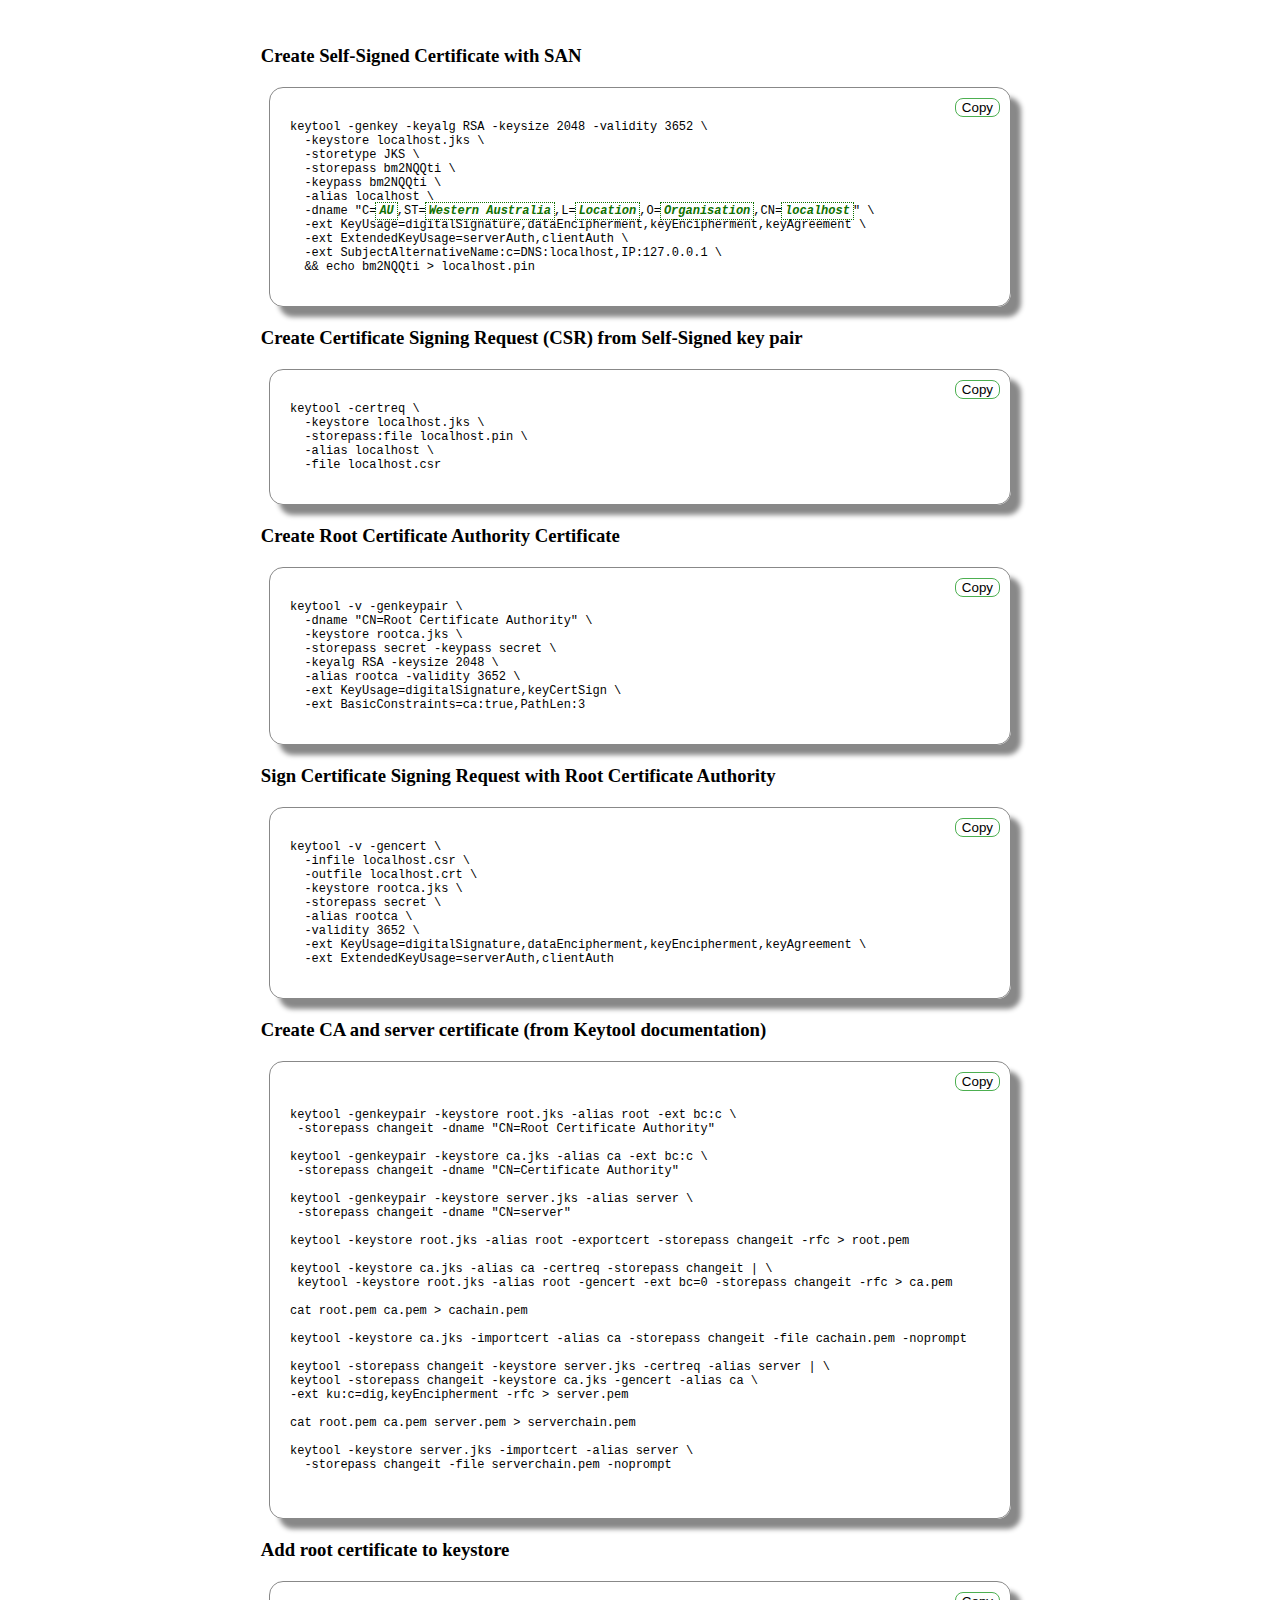
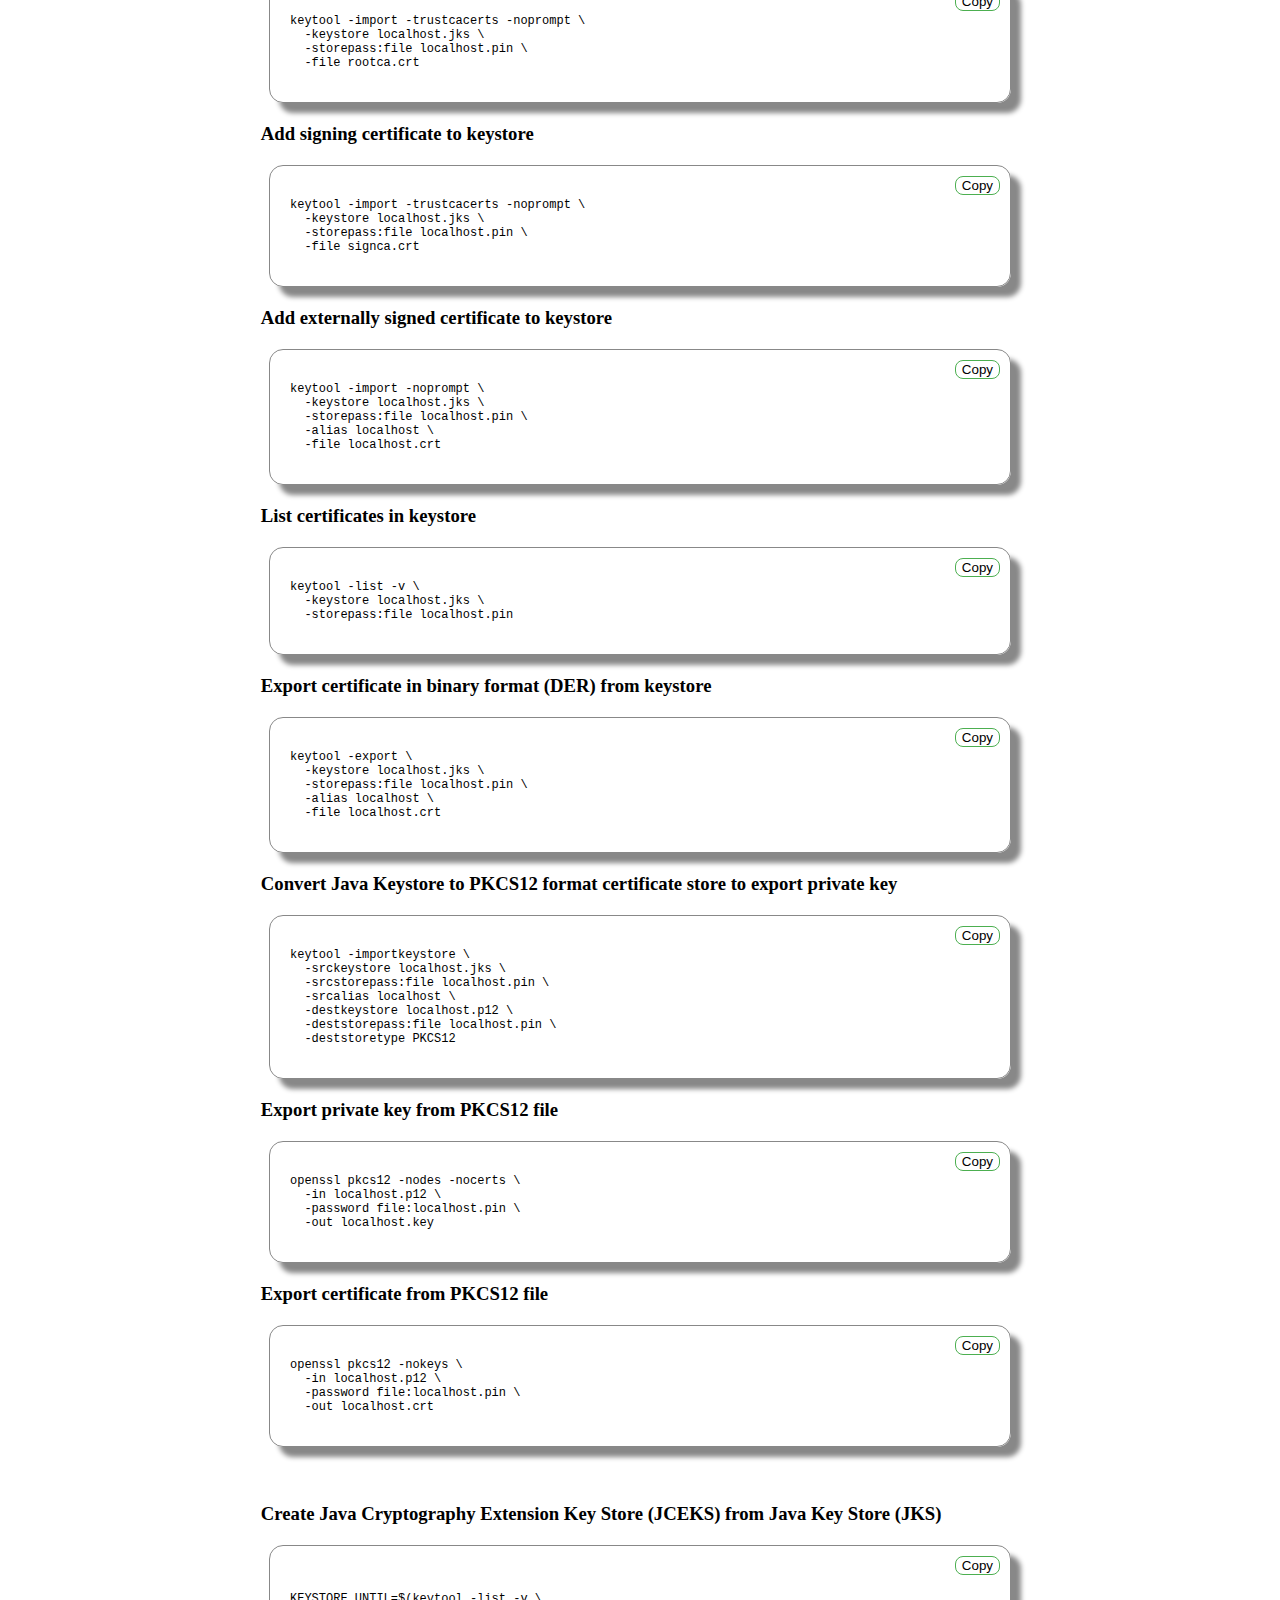
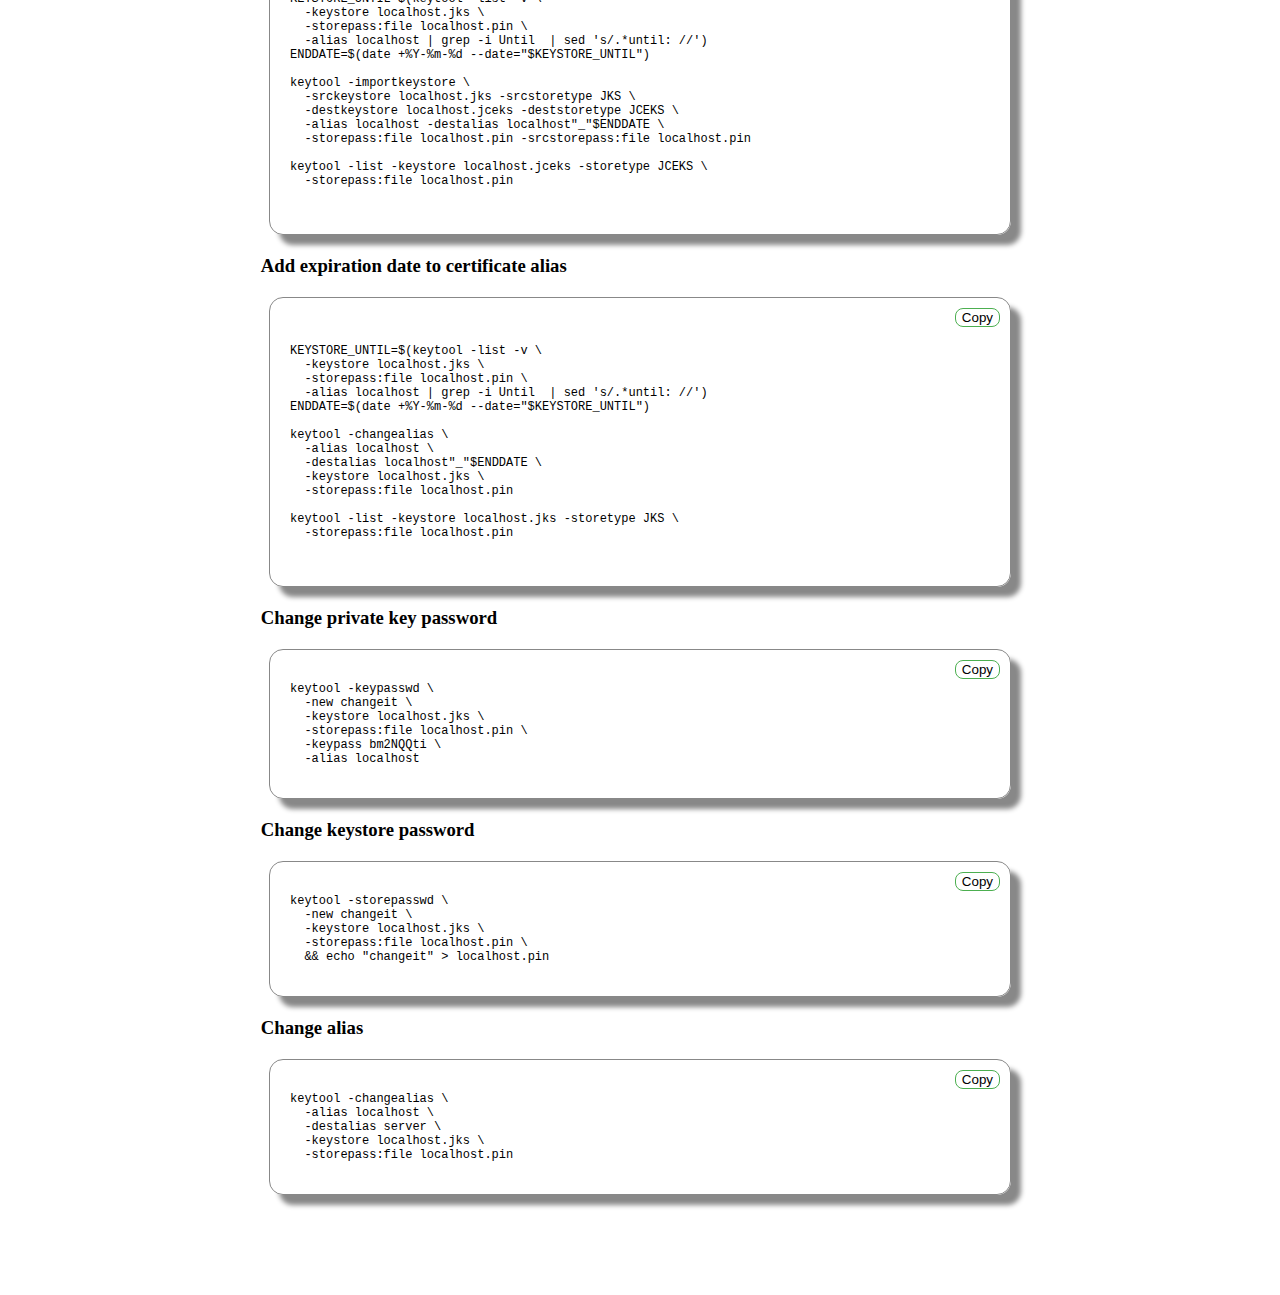
==== keytool/index.html @ 0a65f44e "Added LVM and Keytool. New index.html, images, and css." ====
<!DOCTYPE html>
<html>
<head>
<meta charset="UTF-8">
<meta name="description" content="Java Keytool Help Sheet">
<meta name="keywords" content="Java, Keytool, Help Sheet">
<meta name="author" content="Andrew Milne">

<meta http-equiv="Content-Type" content="text/html;charset=UTF-8">
<title>Java Keytool Help Sheet</title>

<style type="text/css">
textarea {
  position: absolute;
  left: -100%;
}

button {
  transition-duration: 0.4s;
  background-color: white;
  color: black;
  border: 1px solid #4CAF50; /* Green */
  border-radius: 8px;
}
button:active {
  transform: translateY(6px);
}
button:hover {
  background-color: #4CAF50; /* Green */
  color: white;
}

#cn,#o,#l,#c,#st,#test span {
  font-style: italic;
  font-weight: bold;
  font-family: "Courier New", Courier, monospace;
  font-size: 12px;
  outline: 1px dotted;
  padding: 1px 3px;
  color: #0f7000; /* Green */
  cursor: pointer;
}
#using input {
  font-style: normal;
  font-weight: normal;
  font-family: "Courier New", Courier, monospace;
  font-size: 12px;
  outline: 1px dotted;
  padding: 1px 3px;
  border: 0px;
}

.output {
  width: 60%;
  margin: auto;
}

pre {
  font-family: "Courier New", Courier, monospace;
  font-size: 12px;
  font-style: normal;
  font-variant: normal;
  font-weight: normal;
  background-color: #FFFFFF;
}

div.code {
  position: relative;
  overflow-x: auto;

  margin: 20px auto;
  width: 700px;
  padding: 20px;
  text-align: left;
  vertical-align: middle;

  box-shadow: 10px 10px 5px #888888;
  border:1px solid #888888;

  -moz-border-radius-bottomleft: 14px;
  -webkit-border-bottom-left-radius: 14px;
  border-bottom-left-radius: 14px;

  -moz-border-radius-bottomright: 14px;
  -webkit-border-bottom-right-radius: 14px;
  border-bottom-right-radius: 14px;

  -moz-border-radius-topright: 14px;
  -webkit-border-top-right-radius: 14px;
  border-top-right-radius: 14px;

  -moz-border-radius-topleft: 14px;
  -webkit-border-top-left-radius: 14px;
  border-top-left-radius: 14px;

}

pre + button {
  position: absolute;
  top: 10px;
  right: 10px;
}

</style>
</head>

<body>

<div class="output">
<br>

<h3>Create Self-Signed Certificate with SAN
<div class="code">
<pre id="pre000">
keytool -genkey -keyalg RSA -keysize 2048 -validity 3652 \
  -keystore <span class="file">localhost</span>.jks \
  -storetype JKS \
  -storepass <span class="pwd">changeit</span> \
  -keypass <span class="pwd">changeit</span> \
  -alias <span class="file">localhost</span> \
  -dname "C=<span id="c">AU</span>,ST=<span id="st">Western Australia</span>,L=<span id="l">Location</span>,O=<span id="o">Organisation</span>,CN=<span id="cn">localhost</span>" \
  -ext KeyUsage=digitalSignature,dataEncipherment,keyEncipherment,keyAgreement \
  -ext ExtendedKeyUsage=serverAuth,clientAuth \
  -ext SubjectAlternativeName:c=<span class="san1">DNS:localhost,IP:127.0.0.1</span> \
  && echo <span class="pwd">changeit</span> > <span class="file">localhost</span>.pin
</pre>
<button onclick="clipper('pre000')">Copy</button>
</div>

<h3>Create Certificate Signing Request (CSR) from Self-Signed key pair
<div class="code">
<pre id="pre001">
keytool -certreq \
  -keystore <span class="file">localhost</span>.jks \
  -storepass:file <span class="file">localhost</span>.pin \
  -alias <span class="file">localhost</span> \
  -file <span class="file">localhost</span>.csr
</pre>
<button onclick="clipper('pre001')">Copy</button>
</div>

<h3>Create Root Certificate Authority Certificate
<div class="code">
<pre id="pre004">
keytool -v -genkeypair \
  -dname "CN=Root Certificate Authority" \
  -keystore rootca.jks \
  -storepass secret -keypass secret \
  -keyalg RSA -keysize 2048 \
  -alias rootca -validity 3652 \
  -ext KeyUsage=digitalSignature,keyCertSign \
  -ext BasicConstraints=ca:true,PathLen:3
</pre>
<button onclick="clipper('pre004')">Copy</button>
</div>

<h3>Sign Certificate Signing Request with Root Certificate Authority</h3>
<div class="code">
<pre id="pre005">
keytool -v -gencert \
  -infile <span class="file">localhost</span>.csr \
  -outfile <span class="file">localhost</span>.crt \
  -keystore rootca.jks \
  -storepass secret \
  -alias rootca \
  -validity 3652 \
  -ext KeyUsage=digitalSignature,dataEncipherment,keyEncipherment,keyAgreement \
  -ext ExtendedKeyUsage=serverAuth,clientAuth
</pre>
<button onclick="clipper('pre005')">Copy</button>
</div>

<h3>Create CA and server certificate (from Keytool documentation)</h3>
<div class="code">
<pre id="pre006">

keytool -genkeypair -keystore root.jks -alias root -ext bc:c \
 -storepass changeit -dname "CN=Root Certificate Authority"

keytool -genkeypair -keystore ca.jks -alias ca -ext bc:c \
 -storepass changeit -dname "CN=Certificate Authority"

keytool -genkeypair -keystore server.jks -alias server \
 -storepass changeit -dname "CN=server"

keytool -keystore root.jks -alias root -exportcert -storepass changeit -rfc > root.pem

keytool -keystore ca.jks -alias ca -certreq -storepass changeit | \
 keytool -keystore root.jks -alias root -gencert -ext bc=0 -storepass changeit -rfc > ca.pem

cat root.pem ca.pem > cachain.pem

keytool -keystore ca.jks -importcert -alias ca -storepass changeit -file cachain.pem -noprompt

keytool -storepass changeit -keystore server.jks -certreq -alias server | \
keytool -storepass changeit -keystore ca.jks -gencert -alias ca \
-ext ku:c=dig,keyEncipherment -rfc > server.pem

cat root.pem ca.pem server.pem > serverchain.pem

keytool -keystore server.jks -importcert -alias server \
  -storepass changeit -file serverchain.pem -noprompt

</pre>
<button onclick="clipper('pre006')">Copy</button>
</div>

<h3>Add root certificate to keystore</h3>
<div class="code">
<pre id="pre007">
keytool -import -trustcacerts -noprompt \
  -keystore <span class="file">localhost</span>.jks \
  -storepass:file <span class="file">localhost</span>.pin \
  -file rootca.crt
</pre>
<button onclick="clipper('pre007')">Copy</button>
</div>

<h3>Add signing certificate to keystore</h3>
<div class="code">
<pre id="pre008">
keytool -import -trustcacerts -noprompt \
  -keystore <span class="file">localhost</span>.jks \
  -storepass:file <span class="file">localhost</span>.pin \
  -file signca.crt
</pre>
<button onclick="clipper('pre008')">Copy</button>
</div>

<h3>Add externally signed certificate to keystore</h3>
<div class="code">
<pre id="pre009">
keytool -import -noprompt \
  -keystore <span class="file">localhost</span>.jks \
  -storepass:file <span class="file">localhost</span>.pin \
  -alias <span class="file">localhost</span> \
  -file <span class="file">localhost</span>.crt
</pre>
<button onclick="clipper('pre009')">Copy</button>
</div>

<h3>List certificates in keystore</h3>
<div class="code">
<pre id="pre010">
keytool -list -v \
  -keystore <span class="file">localhost</span>.jks \
  -storepass:file <span class="file">localhost</span>.pin
</pre>
<button onclick="clipper('pre010')">Copy</button>
</div>

<h3>Export certificate in binary format (DER) from keystore</h3>
<div class="code">
<pre id="pre011">
keytool -export \
  -keystore <span class="file">localhost</span>.jks \
  -storepass:file <span class="file">localhost</span>.pin \
  -alias <span class="file">localhost</span> \
  -file <span class="file">localhost</span>.crt
</pre>
<button onclick="clipper('pre011')">Copy</button>
</div>

<h3>Convert Java Keystore to PKCS12 format certificate store to export private key</h3>
<div class="code">
<pre id="pre013">
keytool -importkeystore \
  -srckeystore <span class="file">localhost</span>.jks \
  -srcstorepass:file <span class="file">localhost</span>.pin \
  -srcalias <span class="file">localhost</span> \
  -destkeystore <span class="file">localhost</span>.p12 \
  -deststorepass:file <span class="file">localhost</span>.pin \
  -deststoretype PKCS12
</pre>
<button onclick="clipper('pre013')">Copy</button>
</div>

<h3>Export private key from PKCS12 file</h3>
<div class="code">
<pre id="pre014">
openssl pkcs12 -nodes -nocerts \
  -in <span class="file">localhost</span>.p12 \
  -password file:<span class="file">localhost</span>.pin \
  -out <span class="file">localhost</span>.key
</pre>
<button onclick="clipper('pre014')">Copy</button>
</div>

<h3>Export certificate from PKCS12 file</h3>
<div class="code">
<pre id="pre015">
openssl pkcs12 -nokeys \
  -in <span class="file">localhost</span>.p12 \
  -password file:<span class="file">localhost</span>.pin \
  -out <span class="file">localhost</span>.crt
</pre>
<button onclick="clipper('pre015')">Copy</button>
</div>

<br>

<h3>Create Java Cryptography Extension Key Store (JCEKS) from Java Key Store (JKS)</h3>
<div class="code">
<pre id="pre019">

KEYSTORE_UNTIL=$(keytool -list -v \
  -keystore <span class="file">localhost</span>.jks \
  -storepass:file <span class="file">localhost</span>.pin \
  -alias <span class="file">localhost</span> | grep -i Until  | sed 's/.*until: //')
ENDDATE=$(date +%Y-%m-%d --date="$KEYSTORE_UNTIL")

keytool -importkeystore \
  -srckeystore <span class="file">localhost</span>.jks -srcstoretype JKS \
  -destkeystore <span class="file">localhost</span>.jceks -deststoretype JCEKS \
  -alias <span class="file">localhost</span> -destalias <span class="file">localhost</span>"_"$ENDDATE \
  -storepass:file <span class="file">localhost</span>.pin -srcstorepass:file <span class="file">localhost</span>.pin

keytool -list -keystore <span class="file">localhost</span>.jceks -storetype JCEKS \
  -storepass:file <span class="file">localhost</span>.pin

</pre>
<button onclick="clipper('pre019')">Copy</button>
</div>

<h3>Add expiration date to certificate alias</h3>
<div class="code">
<pre id="pre020">

KEYSTORE_UNTIL=$(keytool -list -v \
  -keystore <span class="file">localhost</span>.jks \
  -storepass:file <span class="file">localhost</span>.pin \
  -alias <span class="file">localhost</span> | grep -i Until  | sed 's/.*until: //')
ENDDATE=$(date +%Y-%m-%d --date="$KEYSTORE_UNTIL")

keytool -changealias \
  -alias <span class="file">localhost</span> \
  -destalias <span class="file">localhost</span>"_"$ENDDATE \
  -keystore <span class="file">localhost</span>.jks \
  -storepass:file <span class="file">localhost</span>.pin

keytool -list -keystore <span class="file">localhost</span>.jks -storetype JKS \
  -storepass:file <span class="file">localhost</span>.pin

</pre>
<button onclick="clipper('pre020')">Copy</button>
</div>

<h3>Change private key password</h3>
<div class="code">
<pre id="pre021">
keytool -keypasswd \
  -new changeit \
  -keystore <span class="file">localhost</span>.jks \
  -storepass:file <span class="file">localhost</span>.pin \
  -keypass <span class="pwd">changeit</span> \
  -alias <span class="file">localhost</span>
</pre>
<button onclick="clipper('pre021')">Copy</button>
</div>

<h3>Change keystore password</h3>
<div class="code">
<pre id="pre022">
keytool -storepasswd \
  -new changeit \
  -keystore <span class="file">localhost</span>.jks \
  -storepass:file <span class="file">localhost</span>.pin \
  && echo "changeit" > <span class="file">localhost</span>.pin
</pre>
<button onclick="clipper('pre022')">Copy</button>
</div>

<h3>Change alias</h3>
<div class="code">
<pre id="pre023">
keytool -changealias \
  -alias <span class="file">localhost</span> \
  -destalias server \
  -keystore <span class="file">localhost</span>.jks \
  -storepass:file <span class="file">localhost</span>.pin
</pre>
<button onclick="clipper('pre023')">Copy</button>
</div>

<br><br>

</div>

<br><br>

<script>

function clipper(id) {
  const copyText = document.getElementById(id).textContent;
  const textArea = document.createElement('textarea');
  textArea.textContent = copyText;
  document.body.append(textArea);
  textArea.select();
  document.execCommand("copy");
}

function genpassword(length) {
  var result           = '';
  var characters       = 'ABCDEFGHIJKLMNOPQRSTUVWXYZabcdefghijklmnopqrstuvwxyz0123456789';
  var charactersLength = characters.length;
  for ( var i = 0; i < length; i++ ) {
    result += characters.charAt(Math.floor(Math.random() * charactersLength));
  }
  return result;
}

window.addEventListener("load", function(){
  var p = genpassword(8);
  document.querySelectorAll('.pwd').forEach(el=>{ el.innerHTML = p || 'changeit'; })
});

document.getElementById('cn').onchange = function() {
  var a = this.innerHTML.toLowerCase();
  var f = this.innerHTML.toLowerCase().replace(/\./g,"_");
  var s1 = "DNS:" + a;
  f = f.replace(/\*/g,"star");
  if (a.includes("*.")) { s1 = s1 + ",DNS:" + a.replace(/\*\./,""); }
  if (a.includes("localhost")) { s1 = s1 + ",IP:127.0.0.1"; }
  document.querySelectorAll('.cn').forEach(el=>{ el.innerHTML = a || 'localhost'; })
  document.querySelectorAll('.file').forEach(el=>{ el.innerHTML = f || 'localhost'; })
  document.querySelectorAll('.san1').forEach(el=>{ el.innerHTML = s1 || 'DNS:localhost'; })
}

function editId(event) {
    var span, input, text;
    
    // Get the event (handle MS difference)
    event = event || window.event;
    // Get the root element of the event (handle MS difference)
    span = event.target || event.srcElement;
    // If it's a span...
    if (span && span.tagName.toUpperCase() === "SPAN") {
        // Hide it
        span.style.display = "none";
        // Get its text
        text = span.innerHTML;
        // Create an input
        input = document.createElement("input");
        input.type = "text";
        input.value = text;
        input.size = Math.max(text.length, 16);
        span.parentNode.insertBefore(input, span);
        // Focus it, hook blur to undo
        input.focus();
        input.onblur = function() {
            // Remove the input
            span.parentNode.removeChild(input);
            // Update the span
            span.innerHTML = input.value == "" ? "&nbsp;" : input.value;
            // Show the span again
            span.style.display = "";
            span.dispatchEvent(new Event('change'));
        }
        input.addEventListener("keyup", function(event) {
            if (event.keyCode === 13) {
                input.blur();
            }
        });
    }
}

document.getElementById('cn').onclick = function(event) {
  editId(event);
}

document.getElementById('c').onclick = function(event) {
  editId(event);
}

document.getElementById('st').onclick = function(event) {
  editId(event);
}

document.getElementById('l').onclick = function(event) {
  editId(event);
}

document.getElementById('o').onclick = function(event) {
  editId(event);
}

</script>

</body>
</html>
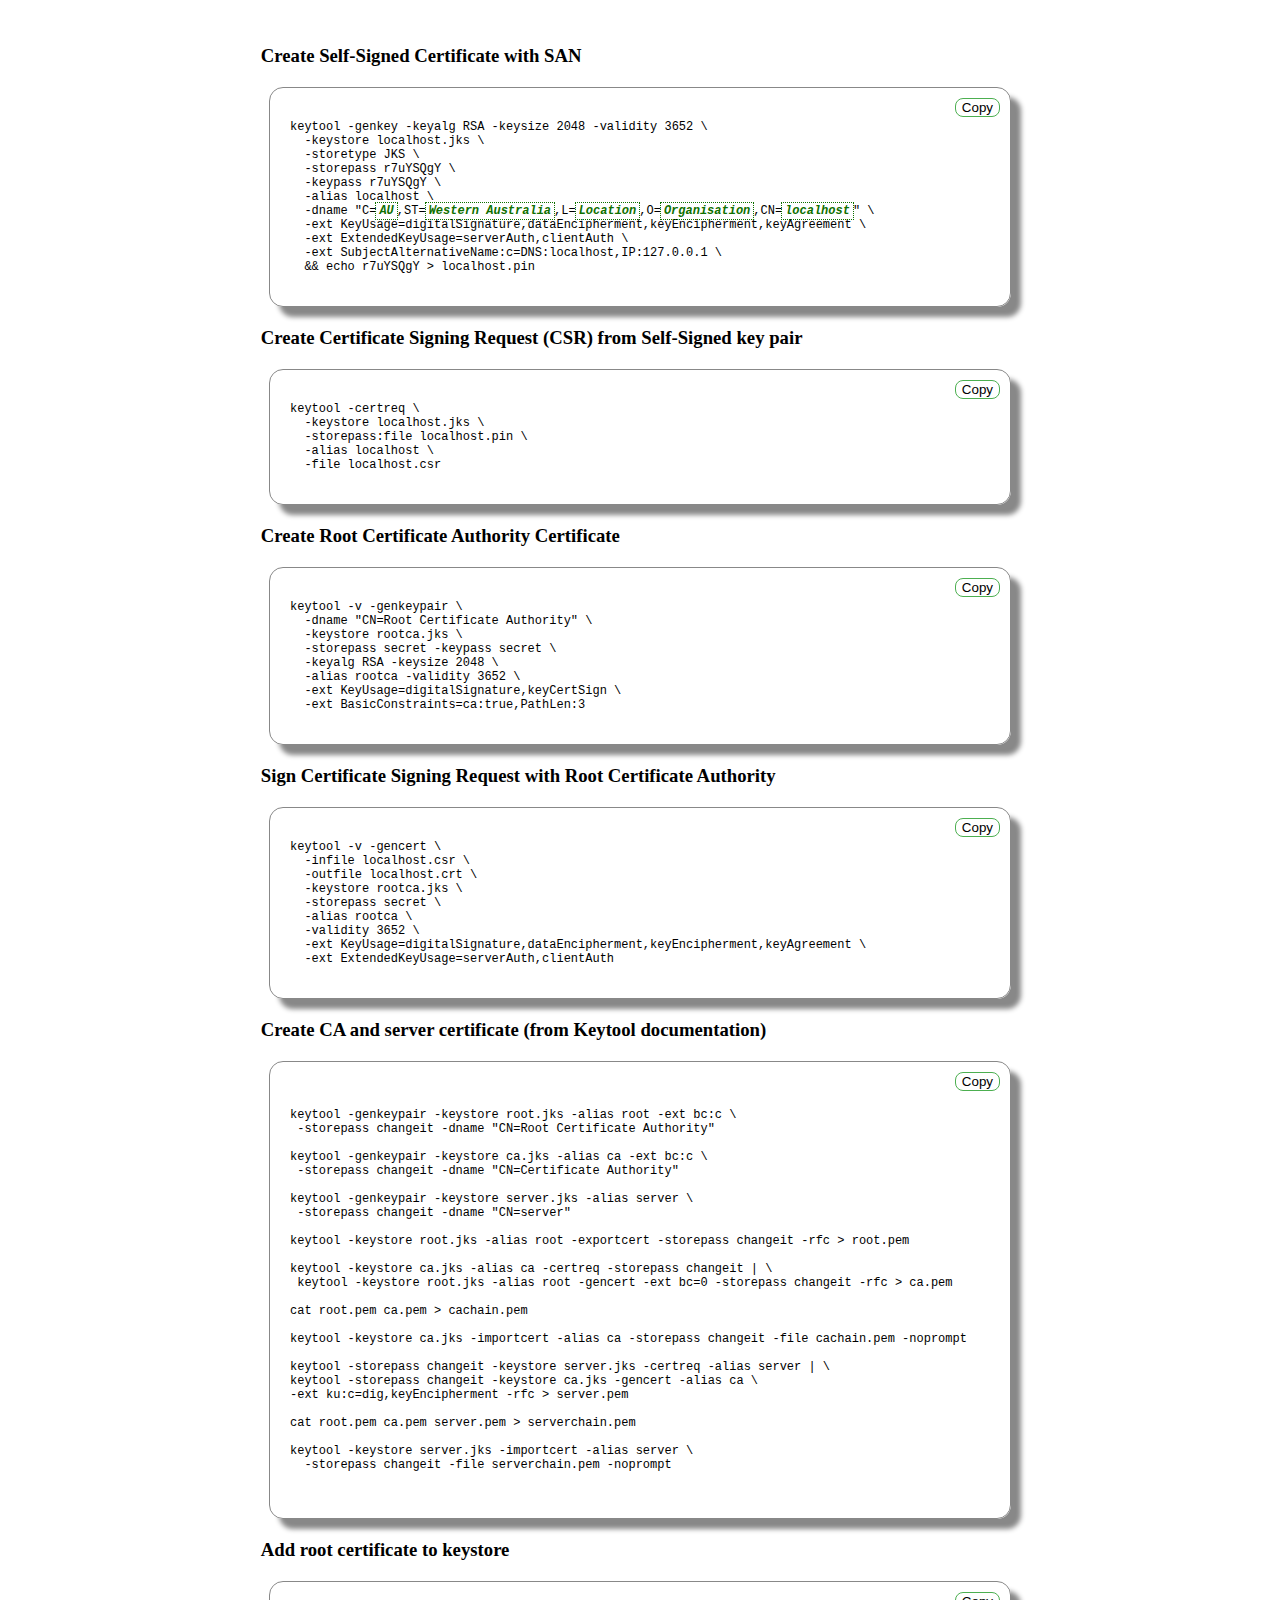
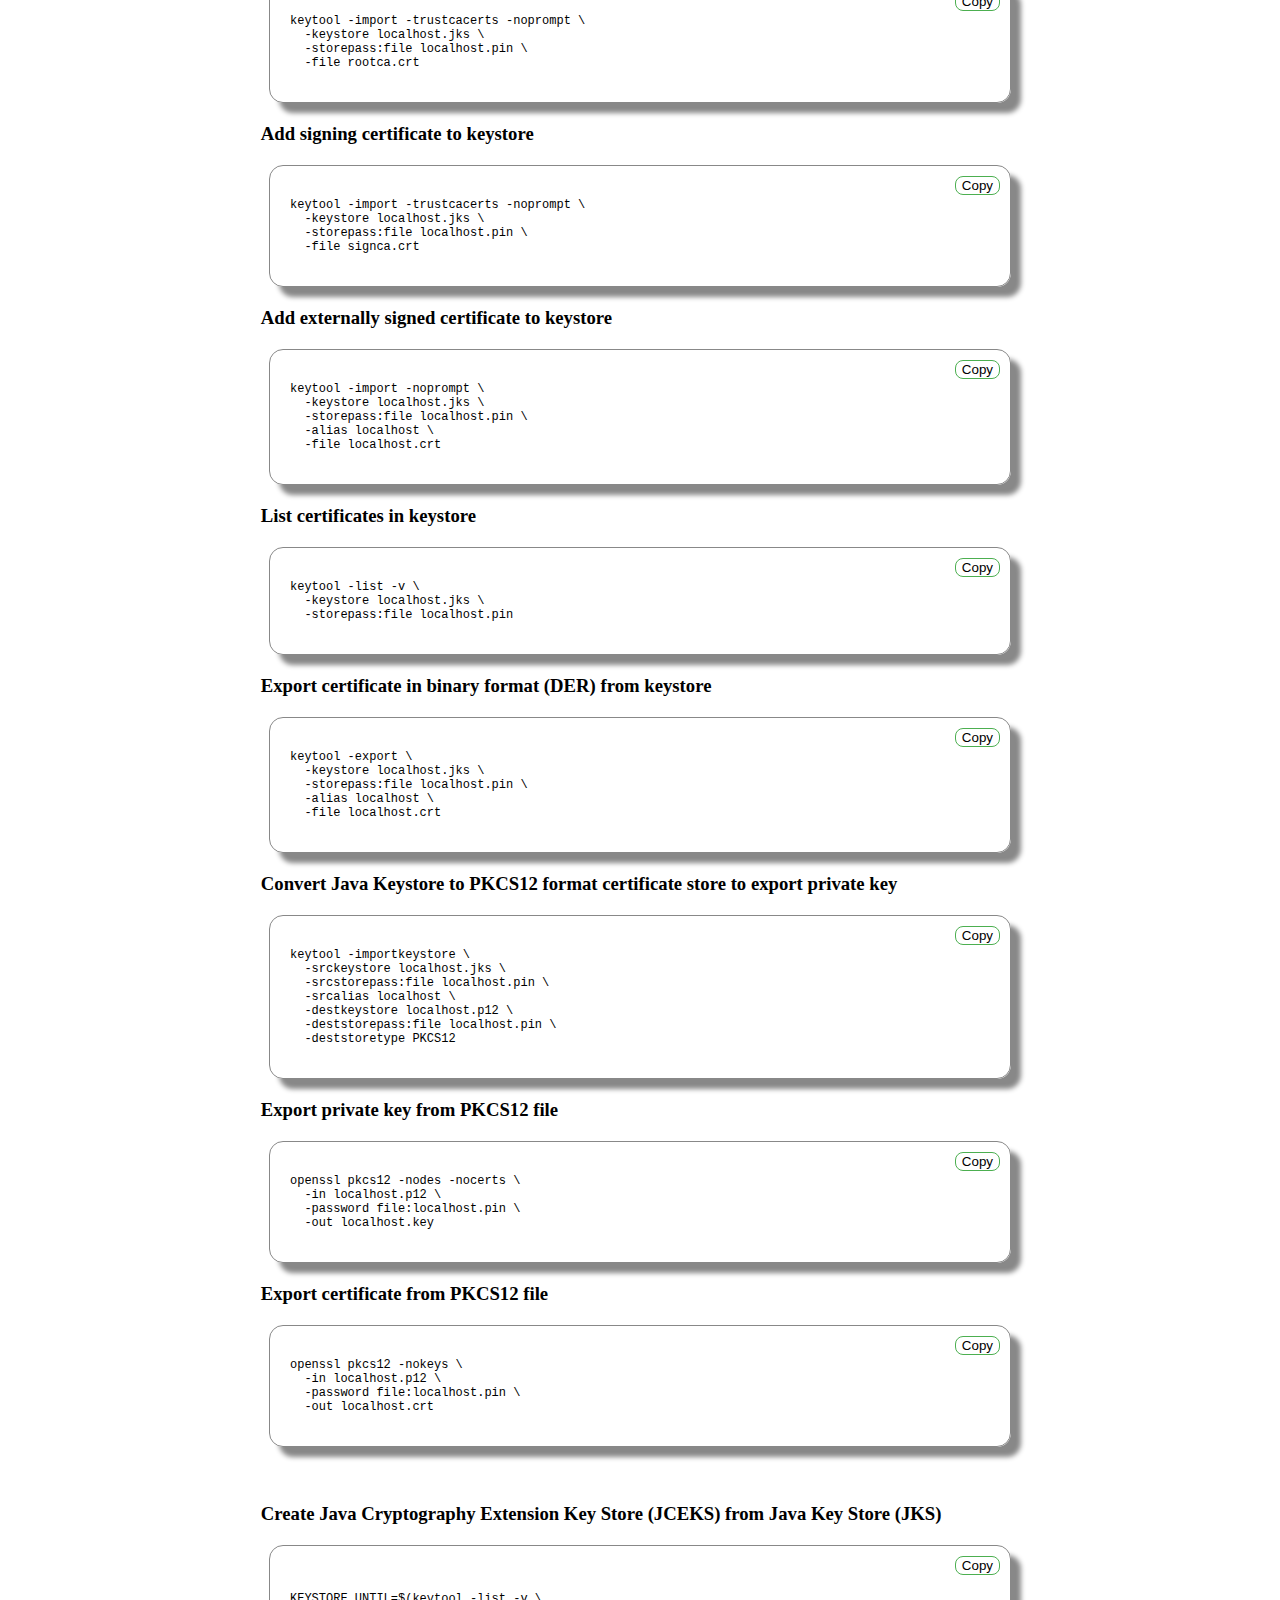
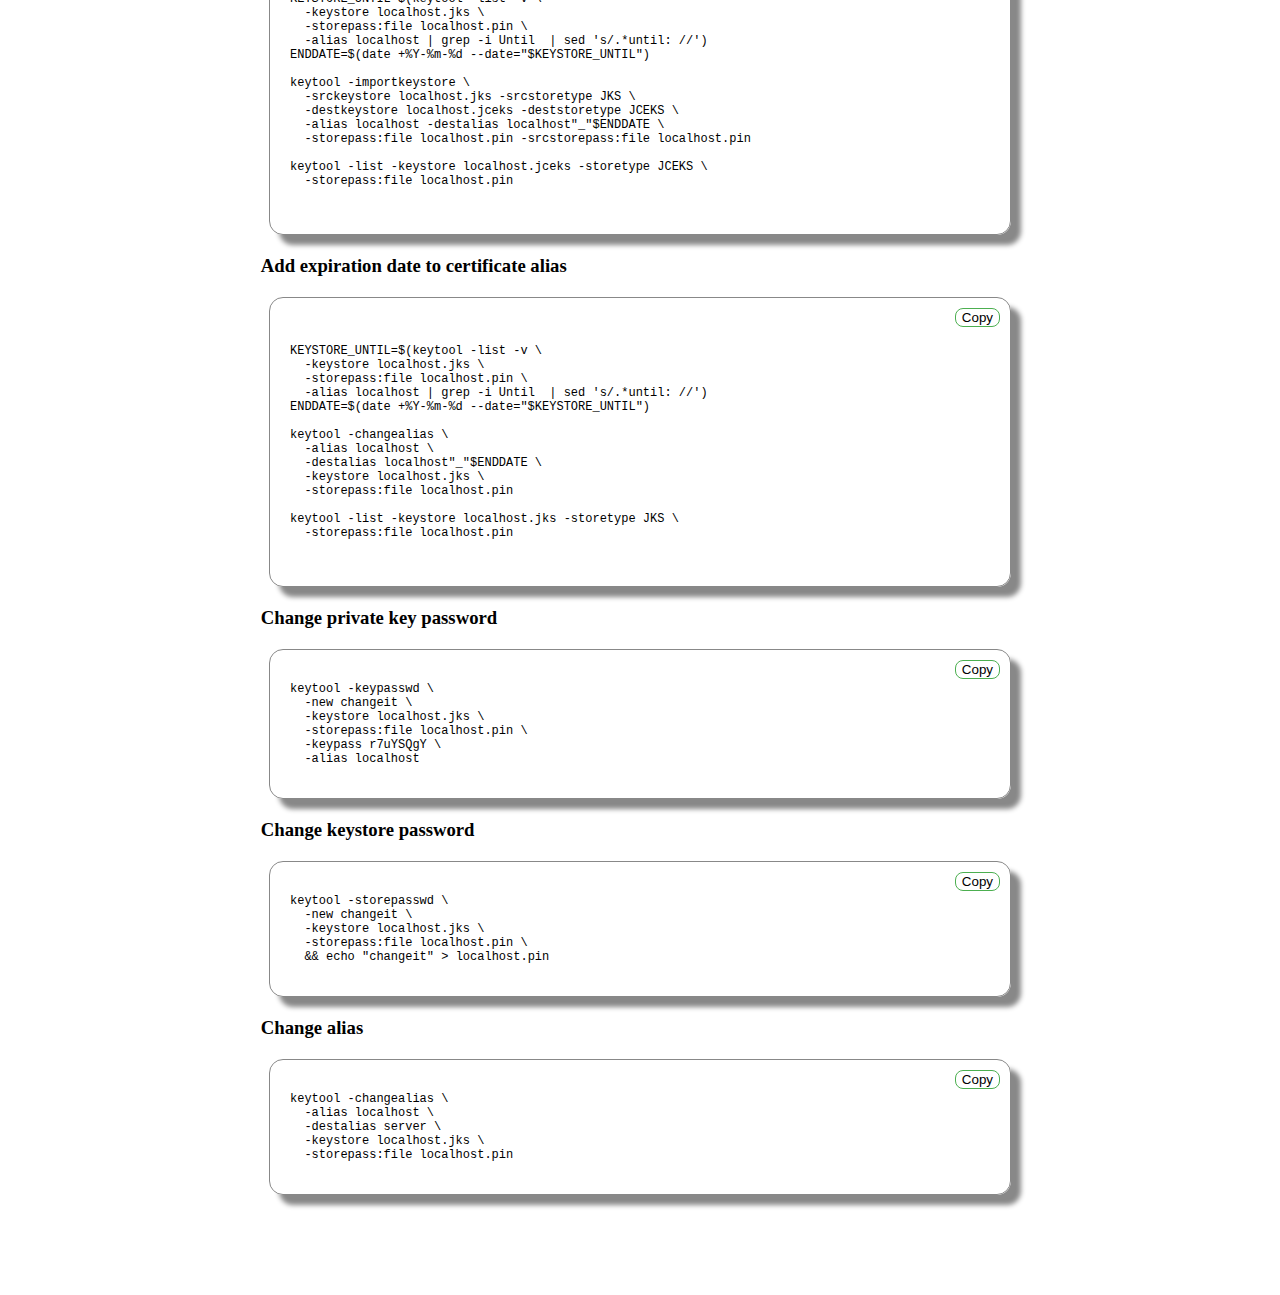
==== commit f919279c: "keytool select on input" ====
--- a/keytool/index.html
+++ b/keytool/index.html
@@ -447,6 +447,7 @@
         span.parentNode.insertBefore(input, span);
         // Focus it, hook blur to undo
         input.focus();
+        input.select();
         input.onblur = function() {
             // Remove the input
             span.parentNode.removeChild(input);
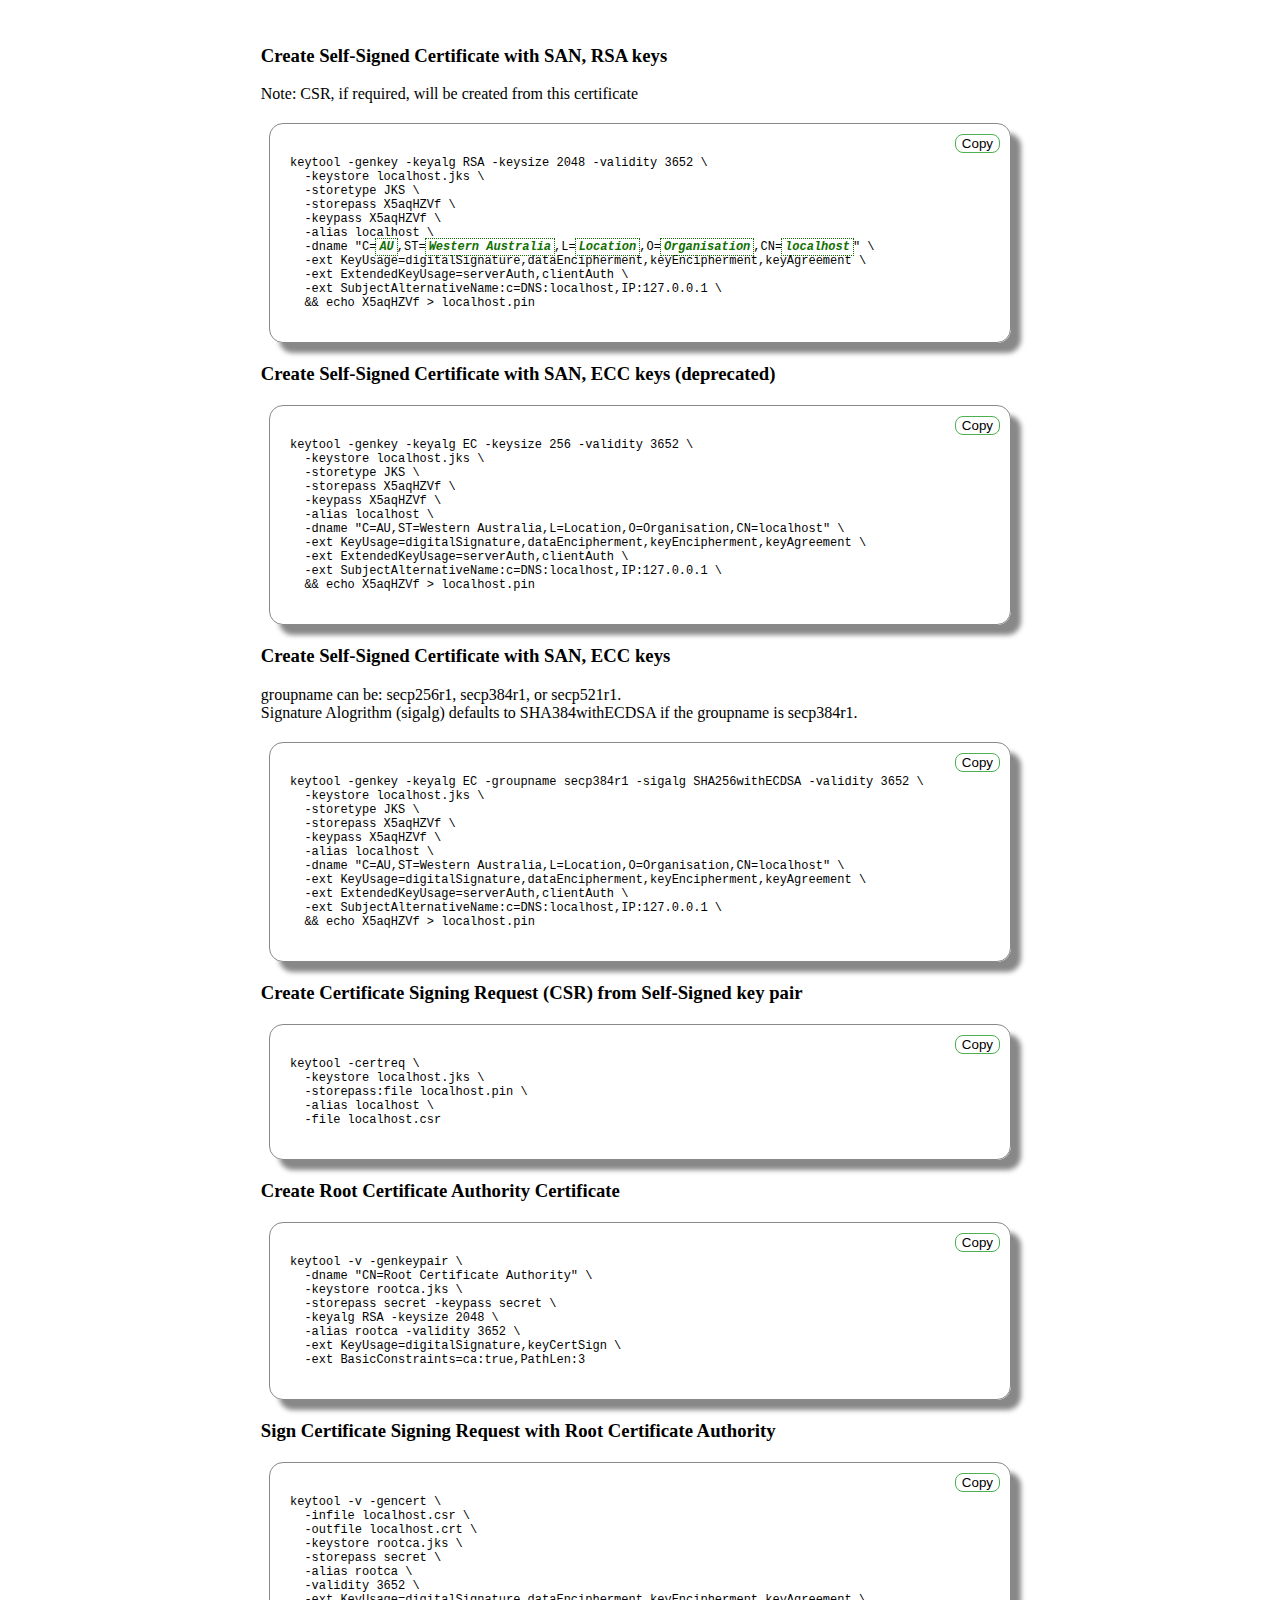
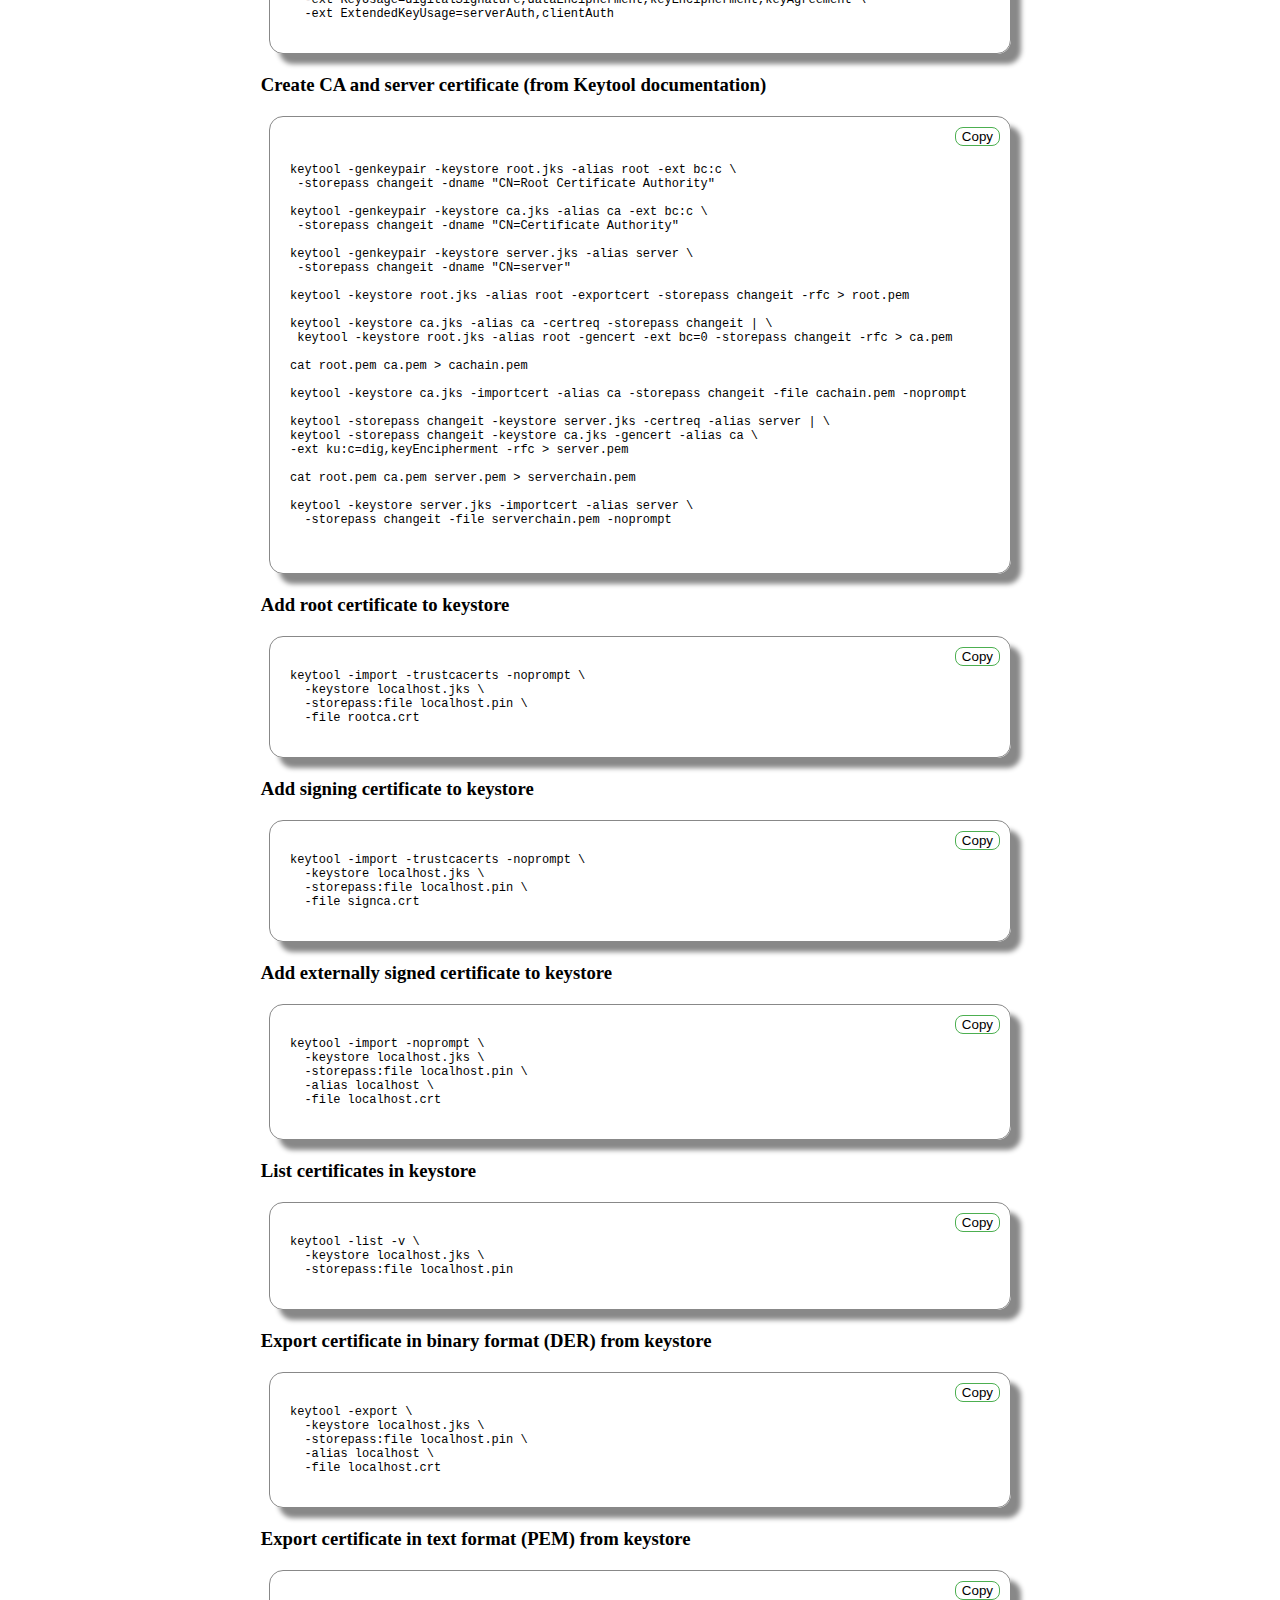
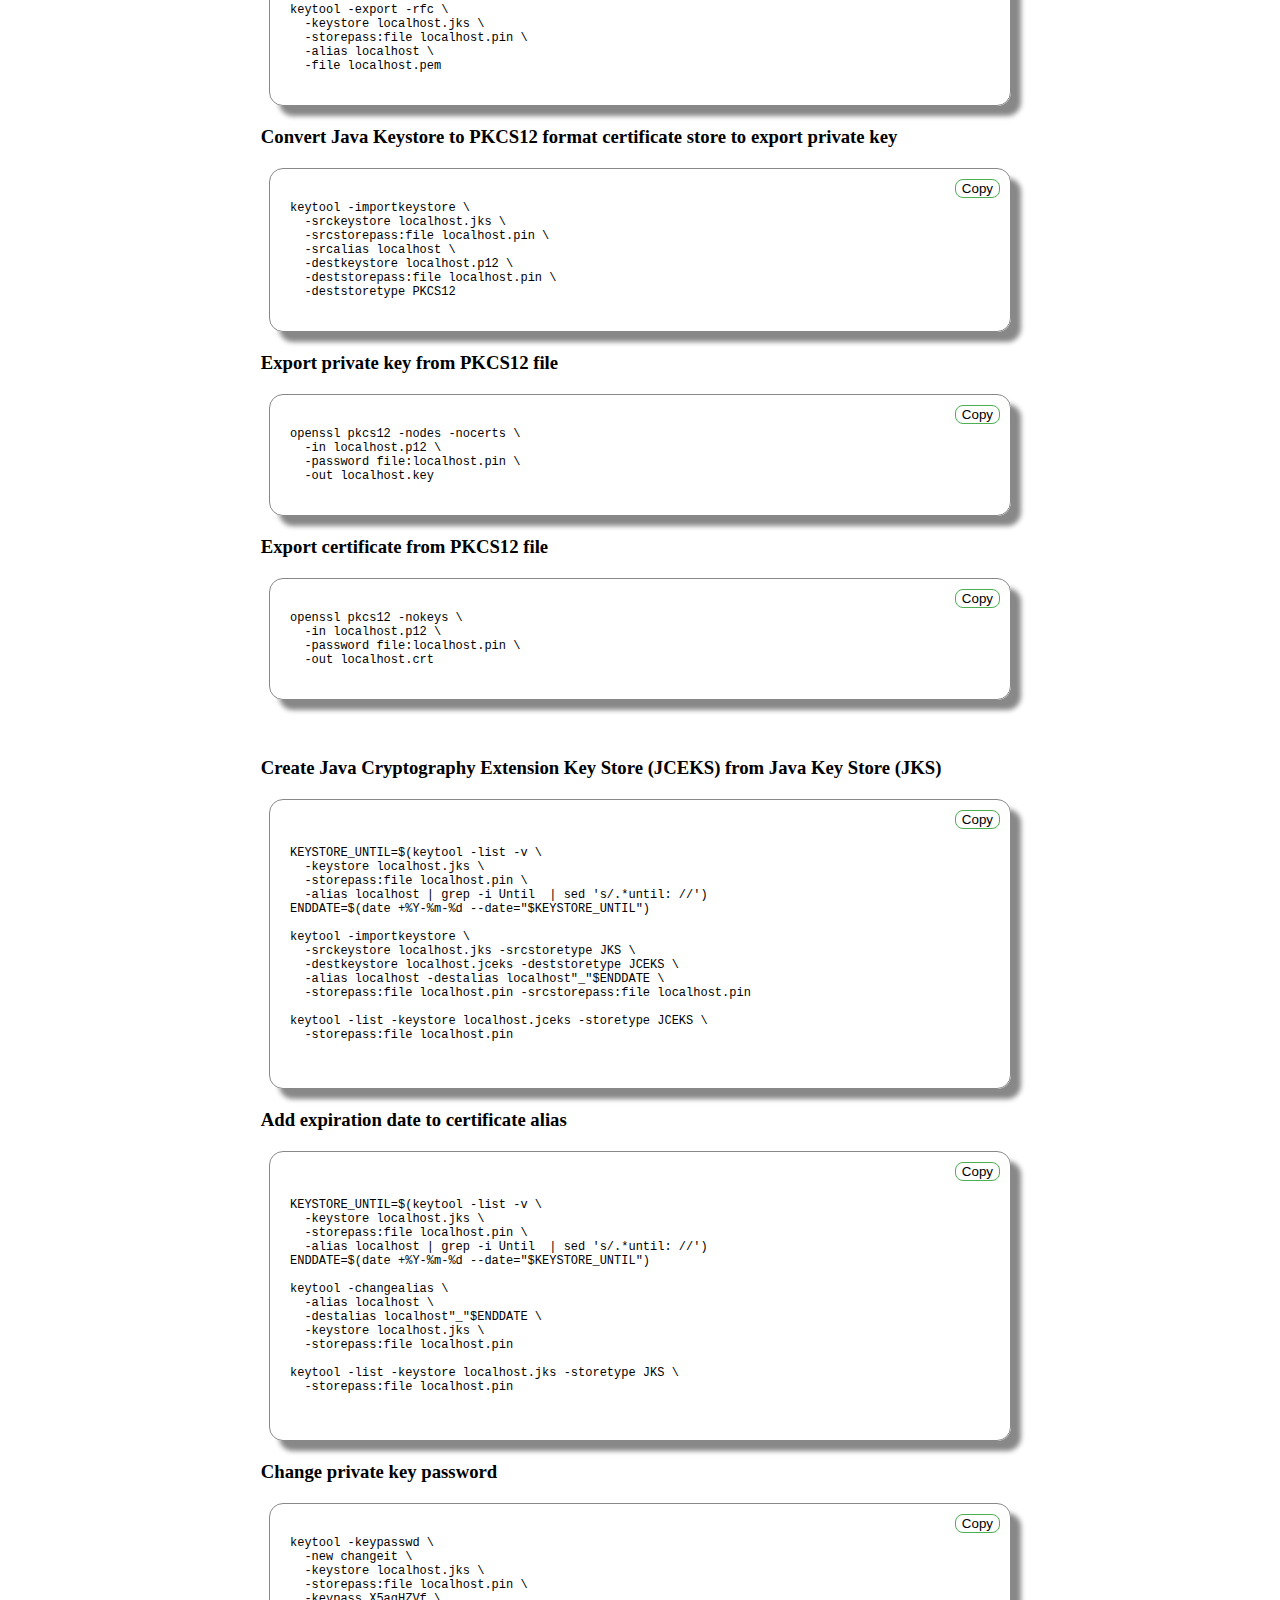
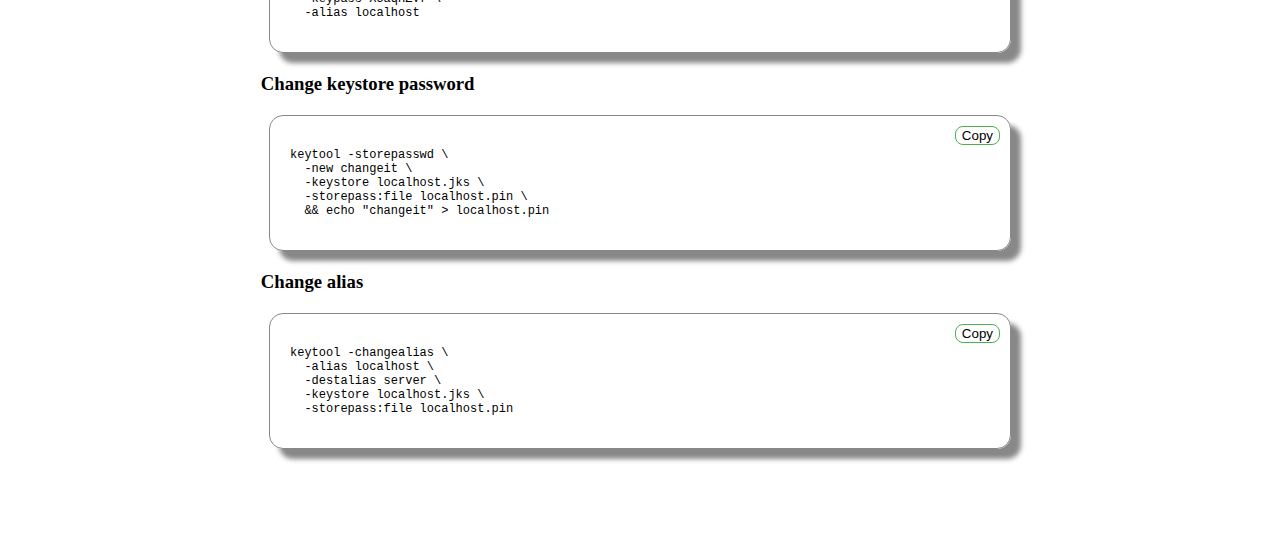
==== commit 14850dbd: "Added ECC keys" ====
--- a/keytool/index.html
+++ b/keytool/index.html
@@ -3,7 +3,7 @@
 <head>
 <meta charset="UTF-8">
 <meta name="description" content="Java Keytool Help Sheet">
-<meta name="keywords" content="Java, Keytool, Help Sheet">
+<meta name="keywords" content="HTML, CSS, JavaScript, Java, Keytool">
 <meta name="author" content="Andrew Milne">
 
 <meta http-equiv="Content-Type" content="text/html;charset=UTF-8">
@@ -109,7 +109,8 @@
 <div class="output">
 <br>
 
-<h3>Create Self-Signed Certificate with SAN
+<h3>Create Self-Signed Certificate with SAN, RSA keys</h3>
+Note: CSR, if required, will be created from this certificate
 <div class="code">
 <pre id="pre000">
 keytool -genkey -keyalg RSA -keysize 2048 -validity 3652 \
@@ -127,7 +128,44 @@
 <button onclick="clipper('pre000')">Copy</button>
 </div>
 
-<h3>Create Certificate Signing Request (CSR) from Self-Signed key pair
+<h3>Create Self-Signed Certificate with SAN, ECC keys (deprecated)</h3>
+<div class="code">
+<pre id="pre100">
+keytool -genkey -keyalg EC -keysize 256 -validity 3652 \
+  -keystore <span class="file">localhost</span>.jks \
+  -storetype JKS \
+  -storepass <span class="pwd">changeit</span> \
+  -keypass <span class="pwd">changeit</span> \
+  -alias <span class="file">localhost</span> \
+  -dname "C=<span class="c">AU</span>,ST=<span class="st">Western Australia</span>,L=<span class="l">Location</span>,O=<span class="o">Organisation</span>,CN=<span class="cn">localhost</span>" \
+  -ext KeyUsage=digitalSignature,dataEncipherment,keyEncipherment,keyAgreement \
+  -ext ExtendedKeyUsage=serverAuth,clientAuth \
+  -ext SubjectAlternativeName:c=<span class="san1">DNS:localhost,IP:127.0.0.1</span> \
+  && echo <span class="pwd">changeit</span> > <span class="file">localhost</span>.pin
+</pre>
+<button onclick="clipper('pre100')">Copy</button>
+</div>
+
+<h3>Create Self-Signed Certificate with SAN, ECC keys</h3>
+groupname can be: secp256r1, secp384r1, or secp521r1.<br>Signature Alogrithm (sigalg) defaults to SHA384withECDSA if the groupname is secp384r1.
+<div class="code">
+<pre id="pre200">
+keytool -genkey -keyalg EC -groupname secp384r1 -sigalg SHA256withECDSA -validity 3652 \
+  -keystore <span class="file">localhost</span>.jks \
+  -storetype JKS \
+  -storepass <span class="pwd">changeit</span> \
+  -keypass <span class="pwd">changeit</span> \
+  -alias <span class="file">localhost</span> \
+  -dname "C=<span class="c">AU</span>,ST=<span class="st">Western Australia</span>,L=<span class="l">Location</span>,O=<span class="o">Organisation</span>,CN=<span class="cn">localhost</span>" \
+  -ext KeyUsage=digitalSignature,dataEncipherment,keyEncipherment,keyAgreement \
+  -ext ExtendedKeyUsage=serverAuth,clientAuth \
+  -ext SubjectAlternativeName:c=<span class="san1">DNS:localhost,IP:127.0.0.1</span> \
+  && echo <span class="pwd">changeit</span> > <span class="file">localhost</span>.pin
+</pre>
+<button onclick="clipper('pre200')">Copy</button>
+</div>
+
+<h3>Create Certificate Signing Request (CSR) from Self-Signed key pair</h3>
 <div class="code">
 <pre id="pre001">
 keytool -certreq \
@@ -139,7 +177,7 @@
 <button onclick="clipper('pre001')">Copy</button>
 </div>
 
-<h3>Create Root Certificate Authority Certificate
+<h3>Create Root Certificate Authority Certificate</h3>
 <div class="code">
 <pre id="pre004">
 keytool -v -genkeypair \
@@ -261,6 +299,18 @@
 <button onclick="clipper('pre011')">Copy</button>
 </div>
 
+<h3>Export certificate in text format (PEM) from keystore</h3>
+<div class="code">
+<pre id="pre111">
+keytool -export -rfc \
+  -keystore <span class="file">localhost</span>.jks \
+  -storepass:file <span class="file">localhost</span>.pin \
+  -alias <span class="file">localhost</span> \
+  -file <span class="file">localhost</span>.pem
+</pre>
+<button onclick="clipper('pre111')">Copy</button>
+</div>
+
 <h3>Convert Java Keystore to PKCS12 format certificate store to export private key</h3>
 <div class="code">
 <pre id="pre013">
@@ -424,6 +474,27 @@
   document.querySelectorAll('.cn').forEach(el=>{ el.innerHTML = a || 'localhost'; })
   document.querySelectorAll('.file').forEach(el=>{ el.innerHTML = f || 'localhost'; })
   document.querySelectorAll('.san1').forEach(el=>{ el.innerHTML = s1 || 'DNS:localhost'; })
+}
+
+document.getElementById('c').onchange = function() {
+  this.innerHTML = this.innerHTML.toUpperCase();
+  var a = this.innerHTML;
+  document.querySelectorAll('.c').forEach(el=>{ el.innerHTML = a || 'AU'; })
+}
+
+document.getElementById('st').onchange = function() {
+  var a = this.innerHTML;
+  document.querySelectorAll('.st').forEach(el=>{ el.innerHTML = a || 'Western Australia'; })
+}
+
+document.getElementById('o').onchange = function() {
+  var a = this.innerHTML;
+  document.querySelectorAll('.o').forEach(el=>{ el.innerHTML = a || 'Organisation'; })
+}
+
+document.getElementById('l').onchange = function() {
+  var a = this.innerHTML;
+  document.querySelectorAll('.l').forEach(el=>{ el.innerHTML = a || 'Location'; })
 }
 
 function editId(event) {
